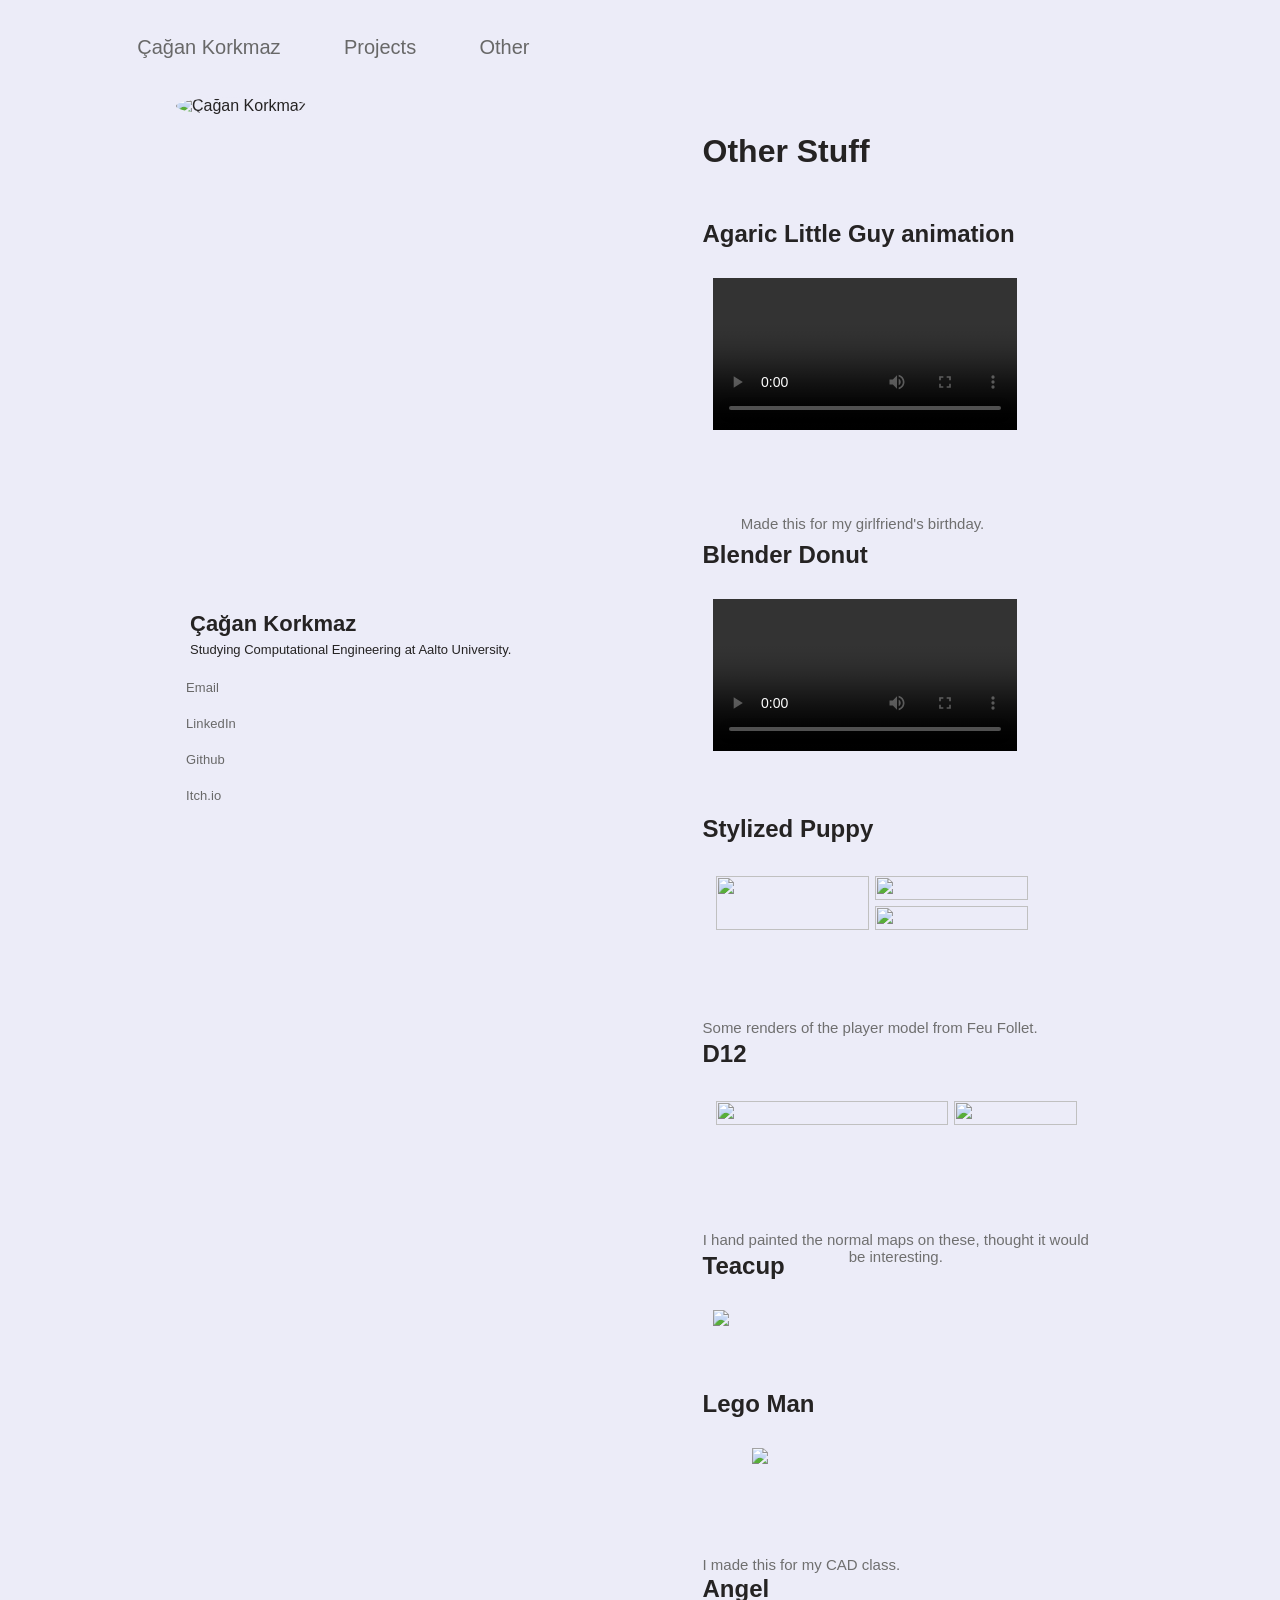
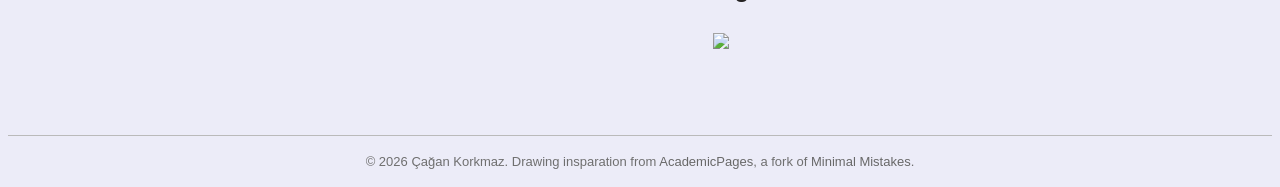
==== other.html @ 5669ed31 "added final elements to other" ====
<!DOCTYPE html>

<head>
    <meta http-equiv="Content-Type" content="text/html; charset=utf-8">
    <link rel="stylesheet" href="style.css">
    <link rel="stylesheet" href="https://cdnjs.cloudflare.com/ajax/libs/font-awesome/7.0.1/css/all.min.css" integrity="sha512-2SwdPD6INVrV/lHTZbO2nodKhrnDdJK9/kg2XD1r9uGqPo1cUbujc+IYdlYdEErWNu69gVcYgdxlmVmzTWnetw==" crossorigin="anonymous" referrerpolicy="no-referrer" />
</head>

<body>
    <div class="header">
        <div class="nav_wrap">
            <div class="nav_menu">
                <nav id="site_nav" class="greedy_nav">
                    <ul class="links">
                        <li class="link_item" id="about_link">
                            <a href="">Çağan Korkmaz</a>
                        </li>
                        <li class="link_item">
                            <a href="">Projects</a>
                        </li>
                        <li class="link_item">
                            <a href="">Other</a>
                        </li>
                    </ul>
                </nav>
            </div>
        </div>
    </div>

    <div id="main" role="main">
        <div class="sidebar_sticky">
            <div class="author_avatar_wrapper">
                <img class="author_avatar" src="assets\cvphotoSquare.png" alt="Çağan Korkmaz">
            </div>
            <div class="author_content">
                <h3 class="name">Çağan Korkmaz</h3>
                <p class="bio">Studying Computational Engineering at Aalto University.</p>
            </div>
            <div class="author_urls-wrapper">
                <ul class="author_urls">
                    <li>
                        <a target="_blank" href="mailto:cagankorkmaz0@gmail.com">
                            <i class="fa-solid fa-envelope" aria-hidden="true"></i>
                            Email
                        </a>
                    </li>
                    <li>
                        <a target="_blank" href="https://www.linkedin.com/in/cagan-korkmaz/">
                            <i class="fa-brands fa-square-linkedin" aria-hidden="true"></i>
                            LinkedIn
                        </a>
                    </li>
                    <li>
                        <a target="_blank" href="https://github.com/ChuMikki">
                            <i class="fa-brands fa-github" aria-hidden="true"></i>
                            Github
                        </a>
                    </li>
                    <li>
                        <a target="_blank" href="https://cagankorkmaz.itch.io/">
                            <i class="fa-brands fa-itch-io" aria-hidden="true"></i>
                            Itch.io
                        </a>
                    </li>
            </div>
        </div>
        <div class="project_archive">
            <h1 class="page_title">Other Stuff</h1>
            <div class="list_item">
                <h2 class="project_item_title">
                    Agaric Little Guy animation
                </h2>
                <div class="project_contents">
                    <article class="project_item" itemscope="" itemtype="http://schema.org/CreativeWork">
                        <div class="other_wrapper">
                            <video width="100%" controls>
                                <source src="assets\other\0001-0120.mp4" type="video/mp4">
                            </video>
                        </div>
                        <p class="other_notes">
                            Made this for my girlfriend's birthday.
                        </p>
                    </article>
                </div>
            </div>
            <div class="list_item">
                <h2 class="project_item_title">
                    Blender Donut
                </h2>
                <div class="project_contents">
                    <article class="project_item" itemscope="" itemtype="http://schema.org/CreativeWork">
                        <div class="other_wrapper">
                            <video width="100%" controls>
                                <source src="assets\other\video0001-0180.mp4" type="video/mp4">
                            </video>
                        </div>
                    </article>
                </div>
            </div>
            <div class="list_item">
                <h2 class="project_item_title">
                    Stylized Puppy
                </h2>
                <div class="project_contents">
                    <article class="project_item" itemscope="" itemtype="http://schema.org/CreativeWork">
                        <div class="other_wrapper">
                            <div class="other_grid" id="DogGrid">
                                <div class="grid_item" id="Dog1">
                                    <img src="assets\other\d1.png" class="grid_img">
                                </div>
                                <div class="grid_item" id="Dog2">
                                    <img src="assets\other\d2.png" class="grid_img">
                                </div>
                                <div class="grid_item" id="Dog3">
                                    <img src="assets\other\d4.png" class="grid_img">
                                </div>
                            </div>
                        </div>
                        <p class="other_notes">
                            Some renders of the player model from Feu Follet.
                        </p>
                    </article>
                </div>
            </div>
            <div class="list_item">
                <h2 class="project_item_title">
                    D12
                </h2>
                <div class="project_contents">
                    <article class="project_item" itemscope="" itemtype="http://schema.org/CreativeWork">
                        <div class="other_wrapper">
                            <div class="other_grid" id="DiceGrid">
                                <div class="grid_item" id="Dice1">
                                    <img src="assets\other\diceAwsome.png" class="grid_img">
                                </div>
                                <div class="grid_item" id="Dice2">
                                    <img src="assets\other\closeup.png" class="grid_img">
                                </div>
                            </div>
                        </div>
                        <p class="other_notes">
                            I hand painted the normal maps on these, thought it would be interesting.
                        </p>
                    </article>
                </div>
            </div>
            <div class="list_item">
                <h2 class="project_item_title">
                    Teacup
                </h2>
                <div class="project_contents">
                    <article class="project_item" itemscope="" itemtype="http://schema.org/CreativeWork">
                        <div class="other_wrapper">
                            <img src="assets\other\fincan.png" class="other_img">
                        </div>
                    </article>
                </div>
            </div>
            <div class="list_item">
                <h2 class="project_item_title">
                    Lego Man
                </h2>
                <div class="project_contents">
                    <article class="project_item" itemscope="" itemtype="http://schema.org/CreativeWork">
                        <div class="other_wrapper" id="lego_wrapper">
                            <img src="assets\other\leGOATani(1).png" class="other_img">
                        </div>
                        <p class="other_notes">
                            I made this for my CAD class.
                        </p>
                    </article>
                </div>
            </div>
            <div class="list_item">
                <h2 class="project_item_title">
                    Angel
                </h2>
                <div class="project_contents">
                    <article class="project_item" itemscope="" itemtype="http://schema.org/CreativeWork">
                        <div class="other_wrapper">
                            <img src="assets\other\seraphim.png" class="other_img">
                        </div>
                        <p class="other_notes">
                            From an unfinished project, just though it looked cool.
                        </p>
                    </article>
                </div>
            </div>
        </div>
    </div>


    <div class="page_footer">
        <footer>
            <div class="copyright">
                © 2026 Çağan Korkmaz. Drawing insparation from
                <a href="https://github.com/academicpages/academicpages.github.io">AcademicPages</a>,
                a fork of 
                <a href="https://mademistakes.com/work/minimal-mistakes-jekyll-theme/" rel="nofollow">Minimal Mistakes</a>.
            </div>
        </footer>
    </div>
</body>
---- style.css ----
@charset "utf-8";
html{
    height: 100%;
}
html *{
    font-family: Arial, Helvetica, sans-serif;
    color: rgb(37,35,35);
    background-color: rgb(236, 236, 248);
}

body{
    display: flex;
    flex-direction: column;
    min-height: 100%;
}

.nav_wrap{
    margin: auto;
    width: 90%;
    padding: 12px;
    padding-left: 5vw;
}

.nav_menu{
    width: 38%;
}

.links{
    display: flex;
    justify-content: space-between;
    list-style-type: none;
    gap: 40px;
}

.link_item{
    font-size: 20px;
    text-wrap-mode: nowrap;
}

a{
    color: rgb(104, 104, 104);
    transition: 0.4s;
}
a:link{
    text-decoration: none;
}
a:hover{
    color: rgb(35,33,33);
}


#main {
    display: flex;
    flex-direction: row;
    justify-content: center;
    margin: auto;
    width: 75%;
}

.sidebar_sticky{
    display: flex;
    flex-direction: column;
    flex-basis: 65%;
    max-width: 900px;
    padding:10px;
    
}

.author_avatar{
    border-radius: 50%;
    height: 100%;
    max-width: 100%;

}

.author_avatar_wrapper{
    width:100%;
    max-width: 100%;
    flex-basis:auto;
    aspect-ratio: 1;
}

.author_content{
    padding-left: 14px;
    resize: both;
}

.name{
    font-size: 22px;
    margin-bottom: 5px;
}

.bio{
    font-size: 13px;
    margin-top: 5px;
}

.author_urls{
    display: flex;
    flex-direction: column;
    justify-content: space-evenly;
    gap: 21px;
    list-style-type: none;
    font-size: 13px;
    letter-spacing: 0.1px;
    padding: 10px;
    margin: auto;
}



.page{
    padding:25px;
    padding-top: 40px;
    flex-basis: 250%;
}

.page_title{
    margin-bottom: 35px;
}

.page_content{
    font-size: 18px;
}


/* Projects List Styling */
.project_archive{
    padding: 25px;
}

.project_contents{
    display: flex;
}
.project_image_wrapper{
    flex-basis: 100%;
    margin: auto;
    padding: 20px;
}
.project_image{
    width: 100%;
    min-width: 100px;
    border-radius: 5%;
}

.contributors{
    color: rgb(104, 104, 104);
}

.project_item_title{
    margin-top: 50px;
}

.project_descriptor{
    font-size: 18px;
}

/* other */
.other_wrapper{
    width: 95%;
    height: 95%;
    padding: 10px;
    margin: auto;
}

.other_notes{
    font-size: 15px;
    color:rgb(111, 111, 111);
    text-align: center;
}

.other_img{
    width: 100%;
    height: auto;
}

.other_grid{
    width: 100%;
    display: grid;
}
.grid_item{
    padding:3px;
}
.grid_img{
    height: 100%;
    width: 100%;
    object-fit: cover;
}

#DogGrid{
    grid-template-rows: 50% 50%;
    grid-template-columns: 50% 50%;
}
#Dog1{
    grid-row-start: 1;
    grid-row-end: 3;
    grid-column-start: 1;
    grid-column-end: 2;
}
#Dog2{
    grid-row-start: 1;
    grid-row-end: 2;
    grid-column-start: 2;
    grid-column-end: 3;
}
#Dog3{
    grid-row-start: 2;
    grid-row-end: 3;
    grid-column-start: 2;
    grid-column-end: 3;
}

#DiceGrid{
    grid-template-rows: 100%;
    grid-template-columns: 65% 35%;
}
#Dice1{
    grid-row-start: 1;
    grid-row-end: 2;
    grid-column-start: 1;
    grid-column-end: 2;
}
#Dice2{
    grid-row-start: 1;
    grid-row-end: 2;
    grid-column-start: 2;
    grid-column-end: 3;
}

#lego_wrapper{
    width:50%;
}

/* footer */
.page_footer{
    width: 100%;
    text-align: center;

    border-top-style: solid;
    border-top-width: 1px;
    border-top-color: rgb(186, 186, 186);
    margin-top: auto;
}
.copyright{
    color: rgb(111, 111, 111);
    font-size: 13px;
    padding: 18px;
}


/* queries */
@media(max-width: 700px){
    #main{
        flex-direction: column;
    }
    .sidebar_sticky{
        flex-direction: row;
        justify-content: space-evenly;
    }
    .project_contents{
        flex-direction: column;
    }
    .author_urls{
        display:none;
    }
    .author_avatar_wrapper{
        max-width: 20vw;
        max-height: 20vw;
        margin: auto;
    }
}
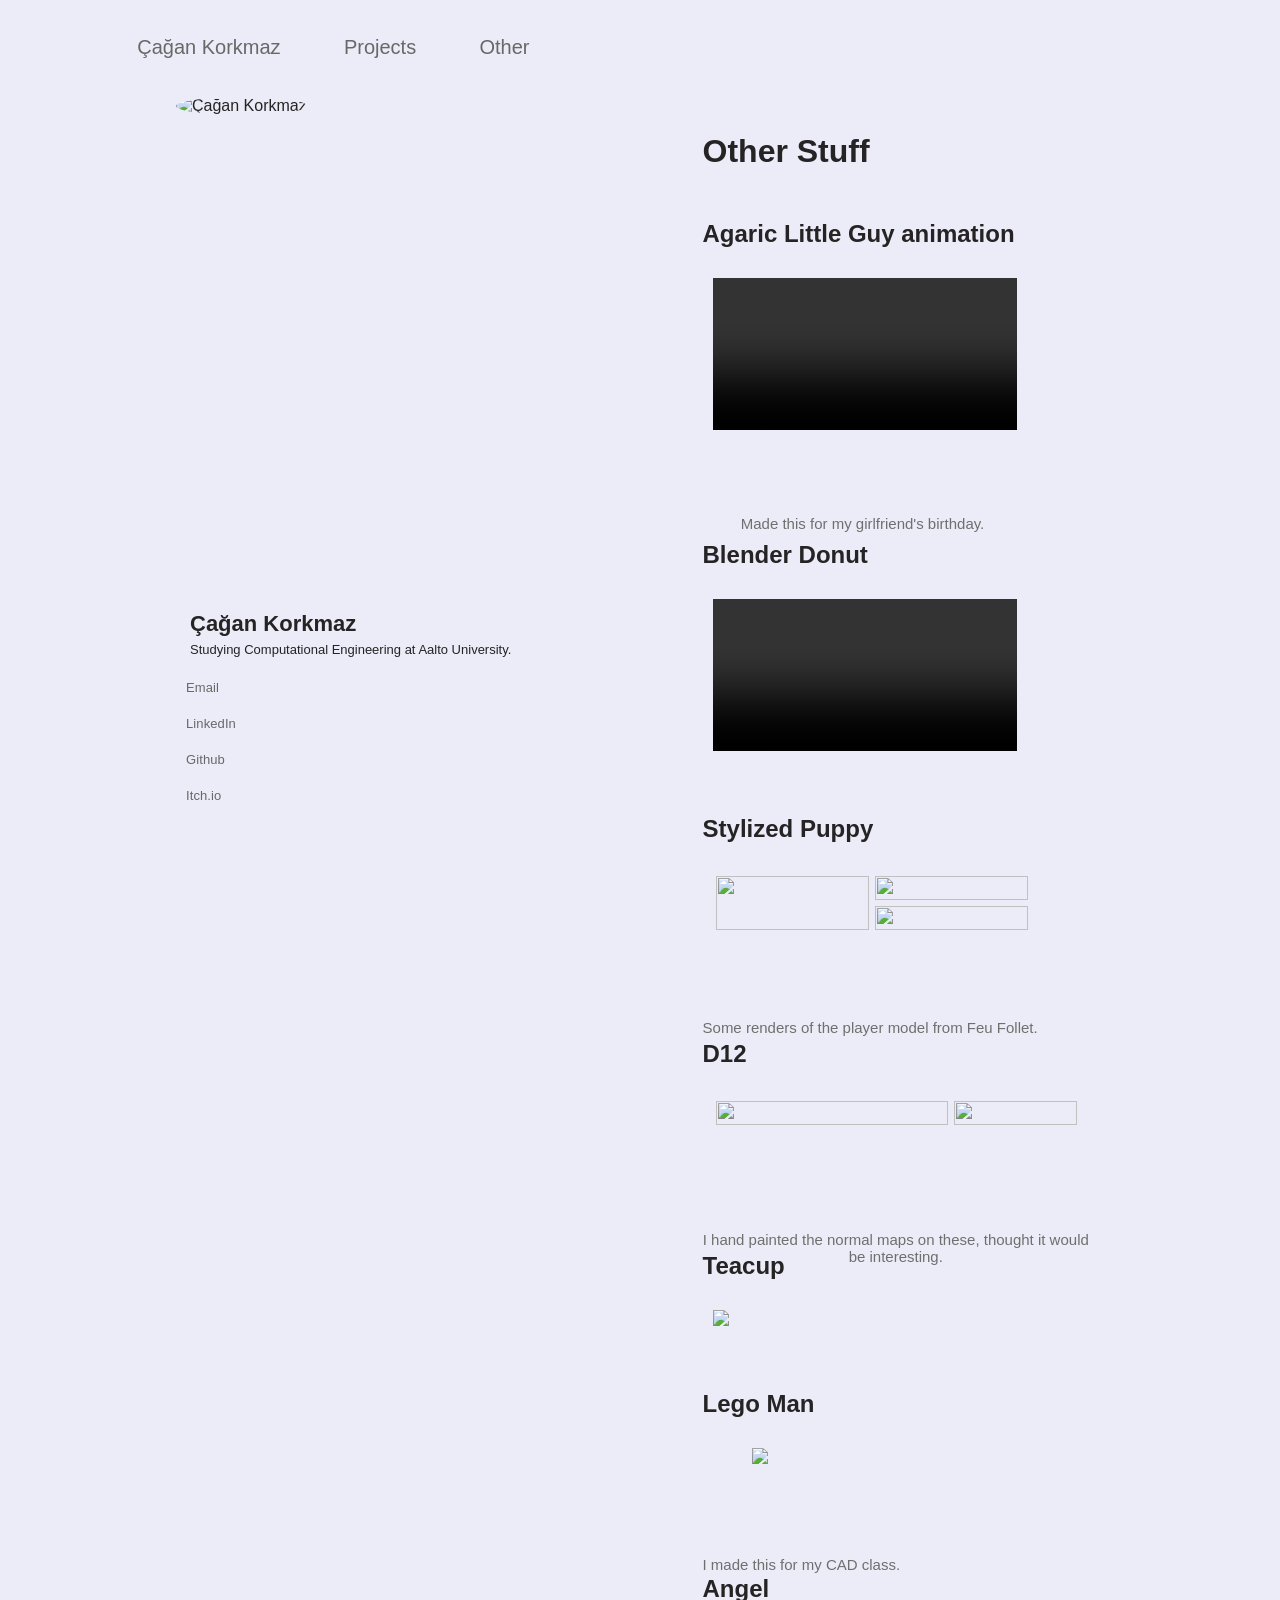
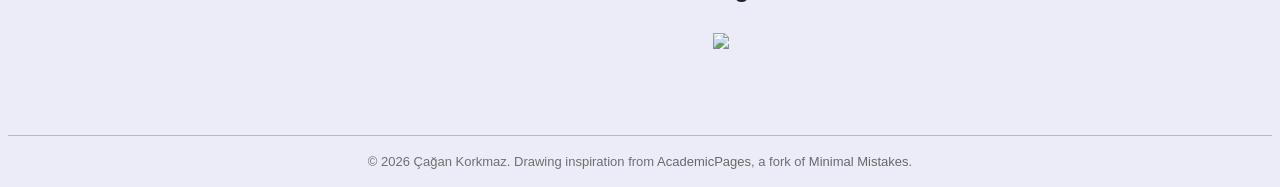
==== commit 2818935b: "fixed prev commit, updated other pages with the same change" ====
--- a/other.html
+++ b/other.html
@@ -3,6 +3,7 @@
 <head>
     <meta http-equiv="Content-Type" content="text/html; charset=utf-8">
     <link rel="stylesheet" href="style.css">
+    <title>Other</title>
     <link rel="stylesheet" href="https://cdnjs.cloudflare.com/ajax/libs/font-awesome/7.0.1/css/all.min.css" integrity="sha512-2SwdPD6INVrV/lHTZbO2nodKhrnDdJK9/kg2XD1r9uGqPo1cUbujc+IYdlYdEErWNu69gVcYgdxlmVmzTWnetw==" crossorigin="anonymous" referrerpolicy="no-referrer" />
 </head>
 
@@ -13,13 +14,13 @@
                 <nav id="site_nav" class="greedy_nav">
                     <ul class="links">
                         <li class="link_item" id="about_link">
-                            <a href="">Çağan Korkmaz</a>
+                            <a href="https://chumikki.github.io/cagankorkmaz/">Çağan Korkmaz</a>
                         </li>
                         <li class="link_item">
-                            <a href="">Projects</a>
+                            <a href="projects.html">Projects</a>
                         </li>
                         <li class="link_item">
-                            <a href="">Other</a>
+                            <a href="other.html">Other</a>
                         </li>
                     </ul>
                 </nav>
@@ -32,36 +33,38 @@
             <div class="author_avatar_wrapper">
                 <img class="author_avatar" src="assets\cvphotoSquare.png" alt="Çağan Korkmaz">
             </div>
-            <div class="author_content">
-                <h3 class="name">Çağan Korkmaz</h3>
-                <p class="bio">Studying Computational Engineering at Aalto University.</p>
-            </div>
-            <div class="author_urls-wrapper">
-                <ul class="author_urls">
-                    <li>
-                        <a target="_blank" href="mailto:cagankorkmaz0@gmail.com">
-                            <i class="fa-solid fa-envelope" aria-hidden="true"></i>
-                            Email
-                        </a>
-                    </li>
-                    <li>
-                        <a target="_blank" href="https://www.linkedin.com/in/cagan-korkmaz/">
-                            <i class="fa-brands fa-square-linkedin" aria-hidden="true"></i>
-                            LinkedIn
-                        </a>
-                    </li>
-                    <li>
-                        <a target="_blank" href="https://github.com/ChuMikki">
-                            <i class="fa-brands fa-github" aria-hidden="true"></i>
-                            Github
-                        </a>
-                    </li>
-                    <li>
-                        <a target="_blank" href="https://cagankorkmaz.itch.io/">
-                            <i class="fa-brands fa-itch-io" aria-hidden="true"></i>
-                            Itch.io
-                        </a>
-                    </li>
+            <div class="author_bio">
+                <div class="author_content">
+                    <h3 class="name">Çağan Korkmaz</h3>
+                    <p class="bio">Studying Computational Engineering at Aalto University.</p>
+                </div>
+                <div class="author_urls-wrapper">
+                    <ul class="author_urls">
+                        <li>
+                            <a target="_blank" href="mailto:cagankorkmaz0@gmail.com">
+                                <i class="fa-solid fa-envelope" aria-hidden="true"></i>
+                                Email
+                            </a>
+                        </li>
+                        <li>
+                            <a target="_blank" href="https://www.linkedin.com/in/cagan-korkmaz/">
+                                <i class="fa-brands fa-square-linkedin" aria-hidden="true"></i>
+                                LinkedIn
+                            </a>
+                        </li>
+                        <li>
+                            <a target="_blank" href="https://github.com/ChuMikki">
+                                <i class="fa-brands fa-github" aria-hidden="true"></i>
+                                Github
+                            </a>
+                        </li>
+                        <li>
+                            <a target="_blank" href="https://cagankorkmaz.itch.io/">
+                                <i class="fa-brands fa-itch-io" aria-hidden="true"></i>
+                                Itch.io
+                            </a>
+                        </li>
+                </div>
             </div>
         </div>
         <div class="project_archive">
@@ -193,7 +196,7 @@
     <div class="page_footer">
         <footer>
             <div class="copyright">
-                © 2026 Çağan Korkmaz. Drawing insparation from
+                © 2026 Çağan Korkmaz. Drawing inspiration from
                 <a href="https://github.com/academicpages/academicpages.github.io">AcademicPages</a>,
                 a fork of 
                 <a href="https://mademistakes.com/work/minimal-mistakes-jekyll-theme/" rel="nofollow">Minimal Mistakes</a>.
--- a/style.css
+++ b/style.css
@@ -134,6 +134,7 @@
 }
 .project_image_wrapper{
     flex-basis: 100%;
+    max-width: 30vw;
     margin: auto;
     padding: 20px;
 }
@@ -260,12 +261,36 @@
     .project_contents{
         flex-direction: column;
     }
-    .author_urls{
-        display:none;
-    }
     .author_avatar_wrapper{
         max-width: 20vw;
         max-height: 20vw;
+        padding-right: 15px;
         margin: auto;
     }
+    .author_urls{
+        flex-direction: row;
+    }
+}
+@media (pointer:none), (pointer:coarse) {
+    #main{
+        flex-direction: column;
+    }
+    .sidebar_sticky{
+        flex-direction: row;
+        justify-content: flex-start;
+        margin: auto;
+        align-items: center;
+    }
+    .project_contents{
+        flex-direction: column;
+    }
+    .author_avatar_wrapper{
+        max-width: 12vw;
+        max-height: 12vw;
+        margin: auto;
+        padding-right: 15px;
+    }
+    .author_urls{
+        flex-direction: row;
+    }
 }
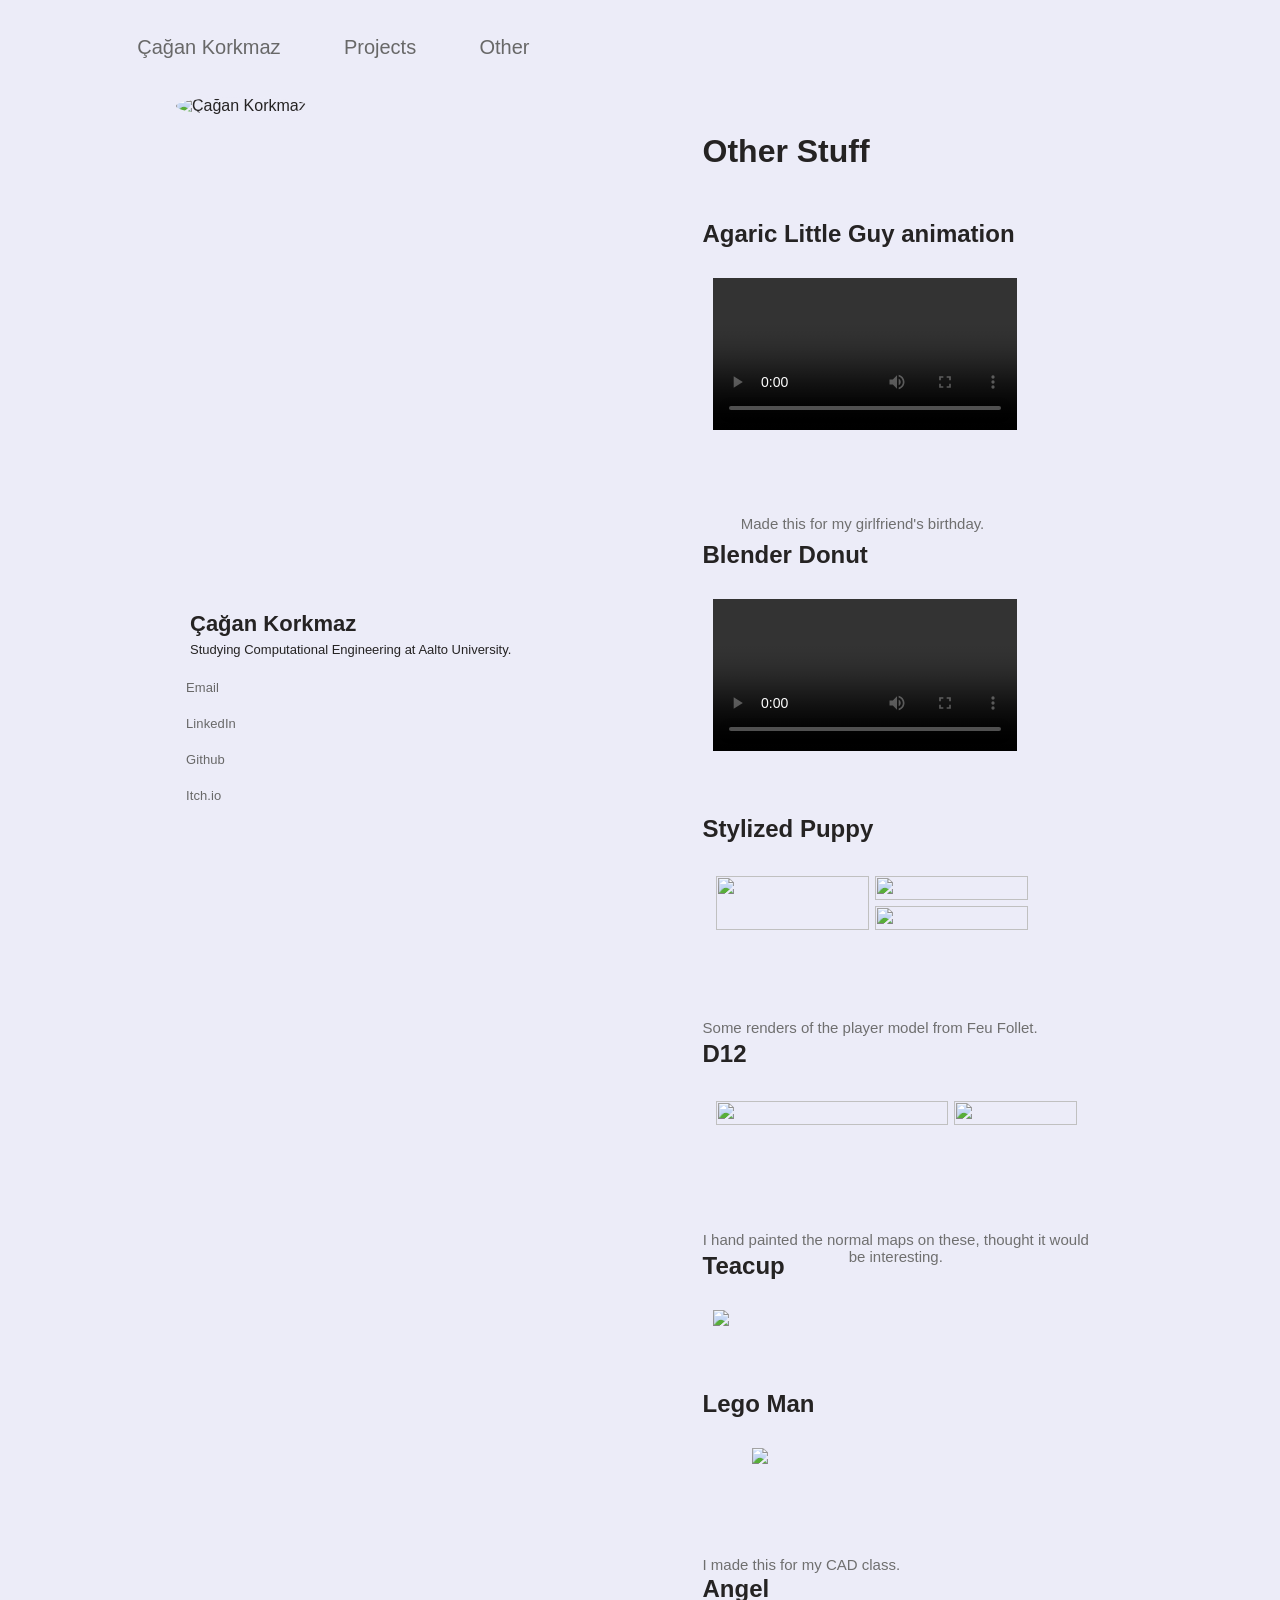
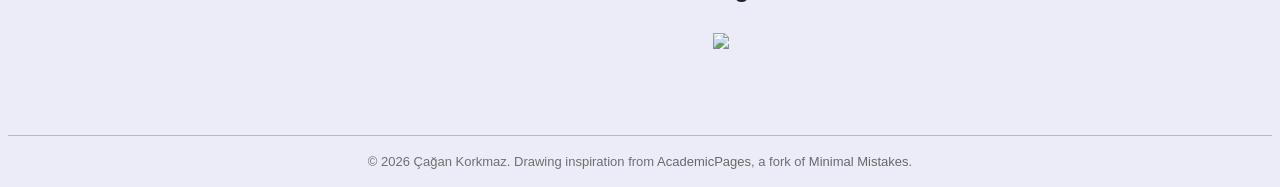
==== commit 553331e5: "fixed typo on other page "though" -> "thought"" ====
--- a/other.html
+++ b/other.html
@@ -17,10 +17,10 @@
                             <a href="https://chumikki.github.io/cagankorkmaz/">Çağan Korkmaz</a>
                         </li>
                         <li class="link_item">
-                            <a href="projects.html">Projects</a>
+                            <a href="projects">Projects</a>
                         </li>
                         <li class="link_item">
-                            <a href="other.html">Other</a>
+                            <a href="other">Other</a>
                         </li>
                     </ul>
                 </nav>
@@ -184,7 +184,7 @@
                             <img src="assets\other\seraphim.png" class="other_img">
                         </div>
                         <p class="other_notes">
-                            From an unfinished project, just though it looked cool.
+                            From an unfinished project, just thought it looked cool.
                         </p>
                     </article>
                 </div>
